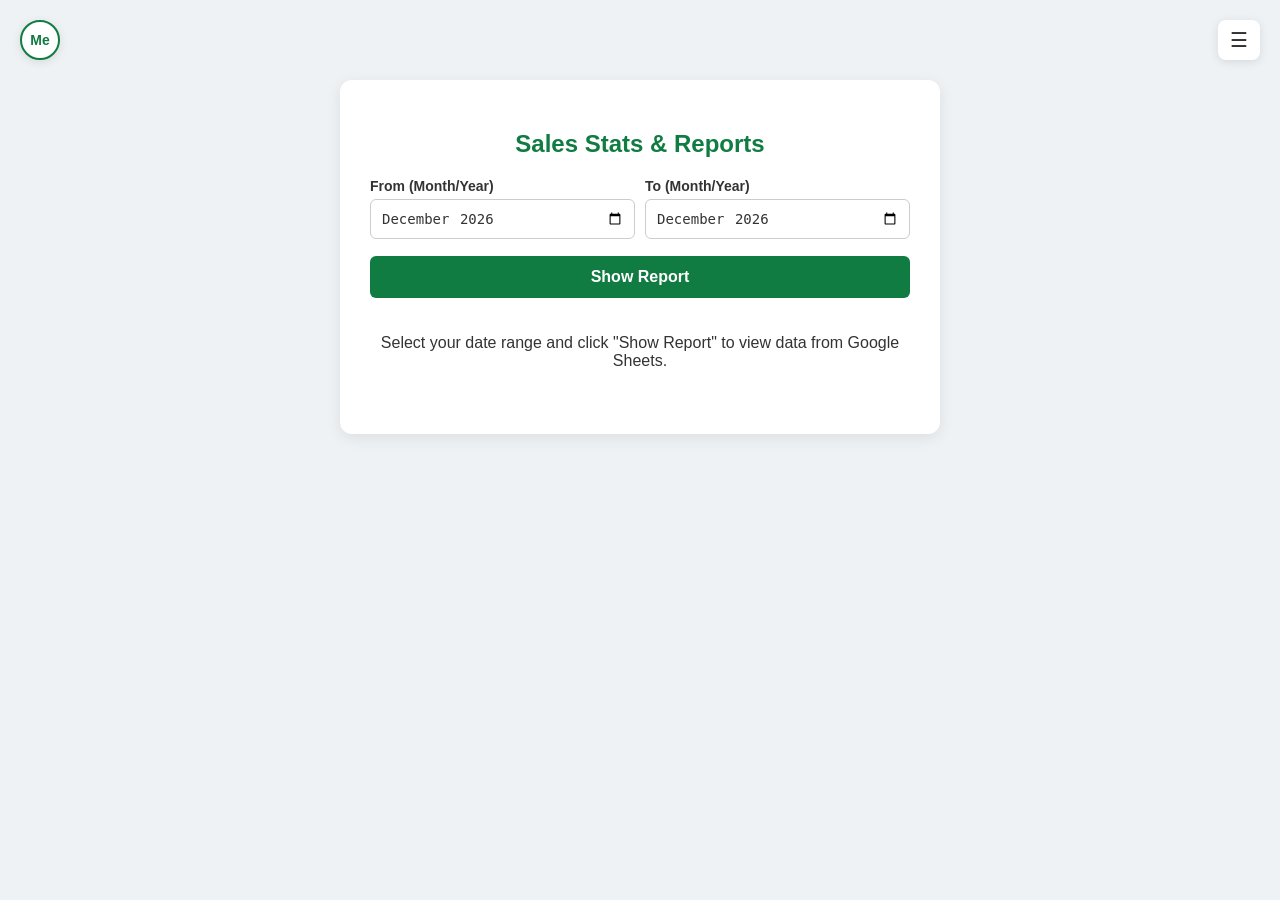
==== stats.html @ f472ffc4 "Add files via upload" ====
<!DOCTYPE html>
<html lang="en">
<head>
    <meta charset="UTF-8">
    <meta name="viewport" content="width=device-width, initial-scale=1.0, maximum-scale=1.0, user-scalable=no">
    <title>Sales Stats - Transaction Tracker</title>
    
    <!-- PWA Manifest & iOS Support -->
    <link rel="manifest" href="manifest.json">
    <link rel="apple-touch-icon" href="icon-192x192.png">
    <meta name="apple-mobile-web-app-status-bar" content="#107c41">
    <meta name="theme-color" content="#107c41">

    <!-- External Stylesheet -->
    <link rel="stylesheet" href="styles.css">

    <style>
        /* Print-specific rules to prevent title duplication */
        @media print {
            #mainTitle {
                display: none !important;
            }
            #printHeader {
                display: flex !important;
            }
        }
    </style>
</head>
<body data-theme="light">

<!-- Top Left Floating Bar: Logo (Leftmost) -->
<div class="top-left-bar">
    <div class="profile-container" id="profileContainer" title="Custom Logo / Profile Picture">
        <span class="profile-placeholder" id="profileInitials">Me</span>
        <img id="profileImg" src="" alt="Logo" class="hidden">
    </div>
</div>

<!-- Top Right Floating Bar: Sandwich Menu (Rightmost) -->
<div class="top-right-bar">
    <div class="menu-icon" id="menuBtn" title="Settings Menu">☰</div>
</div>

<!-- Settings Drawer / Modal -->
<div class="settings-drawer" id="settingsDrawer">
    <div class="settings-content">
        <h3>Settings <span class="close-settings" id="closeSettings">&times;</span></h3>

        <div class="setting-item">
            <span style="cursor: pointer; color: var(--primary-color); font-weight: bold">Dark Theme</span>
            <label class="switch">
                <input type="checkbox" id="darkThemeToggle">
                <span class="slider"></span>
            </label>
        </div>
        
        <!-- Edit Profile Picture -->
        <div class="setting-item">
            <span style="cursor: pointer; color: var(--primary-color); font-weight: bold;" id="editLogoBtn">Edit Profile picture</span>
            <input type="file" id="logoUpload" accept="image/*" class="hidden">
        </div>
        
        <!-- Go back to Add an Entry -->
        <div class="setting-item">
            <span id="goHomeBtn" style="cursor: pointer; color: var(--primary-color); font-weight: bold">Add an entry</span>
        </div>
        
        <!-- Connect to Google Sheets -->
        <div class="setting-item connect-sheets">
            <span id="connectSheetsBtn">Connect to Google Sheets</span>
        </div>
    </div>
</div>

<div class="form-container" style="max-width: 600px;">
    
    <!-- Printable Header (Logo aligned to the left, Centered Title & Date Range on PDF) -->
    <div id="printHeader" style="display: none; align-items: center; justify-content: space-between; margin-bottom: 20px; border-bottom: 2px solid #107c41; padding-bottom: 10px;">
        <img id="printProfileImg" src="" style="width: 45px; height: 45px; border-radius: 50%; object-fit: cover; border: 2px solid #107c41; display: none;" />
        <div style="flex-grow: 1; text-align: center;">
            <h2 style="margin: 0; font-size: 20px; color: #107c41;">Sales Stats & Reports</h2>
            <div id="printDateRange" style="font-size: 12px; color: #555; margin-top: 3px; font-weight: bold;"></div>
        </div>
        <div style="width: 45px;"></div> <!-- Spacer to balance layout -->
    </div>

    <!-- Main Screen Title -->
    <h2 id="mainTitle" style="color: #107c41; text-align: center;">Sales Stats & Reports</h2>
    
    <!-- Date Filter Controls (Month & Year From / To) -->
    <div class="filter-section" style="margin-bottom: 20px; display: flex; flex-direction: column; gap: 12px;">
        <div style="display: flex; gap: 10px;">
            <div style="flex: 1;">
                <label for="fromDate">From (Month/Year)</label>
                <input type="month" id="fromDate">
            </div>
            <div style="flex: 1;">
                <label for="toDate">To (Month/Year)</label>
                <input type="month" id="toDate">
            </div>
        </div>
        <button type="button" id="loadReportBtn">Show Report</button>
    </div>

    <!-- Summary Cards -->
    <div id="statsSummary" class="hidden" style="margin-bottom: 20px;">
        <!-- Top Row: Total In, Total Out, Net Balance -->
        <div style="display: flex; gap: 10px; margin-bottom: 12px; flex-wrap: wrap;">
            <div style="flex: 1; min-width: 100px; background: var(--input-bg); padding: 12px; border-radius: 8px; border: 1px solid var(--input-border); text-align: center;">
                <div style="font-size: 11px; font-weight: bold; color: var(--label-color);">Total In</div>
                <div id="statTotalIn" style="font-size: 16px; font-weight: bold; color: #107c41; margin-top: 4px;">£0.00</div>
            </div>
            <div style="flex: 1; min-width: 100px; background: var(--input-bg); padding: 12px; border-radius: 8px; border: 1px solid var(--input-border); text-align: center;">
                <div style="font-size: 11px; font-weight: bold; color: var(--label-color);">Total Out</div>
                <div id="statTotalOut" style="font-size: 16px; font-weight: bold; color: #d83b01; margin-top: 4px;">£0.00</div>
            </div>
            <div style="flex: 1; min-width: 100px; background: var(--input-bg); padding: 12px; border-radius: 8px; border: 1px solid var(--input-border); text-align: center;">
                <div style="font-size: 11px; font-weight: bold; color: var(--label-color);">Net Balance</div>
                <div id="statNet" style="font-size: 16px; font-weight: bold; margin-top: 4px;">£0.00</div>
            </div>
        </div>

        <!-- Separator -->
        <hr style="border: none; border-top: 1px solid var(--input-border); margin: 15px 0;">

        <!-- Single Unified Card Container for Category Breakdowns (Stacked in order) -->
        <div style="background: var(--input-bg); padding: 15px; border-radius: 8px; border: 1px solid var(--input-border);">
            <div style="font-size: 12px; font-weight: bold; color: var(--label-color); margin-bottom: 12px; text-align: center;">Category Breakdown</div>
            <div style="display: flex; flex-direction: column; gap: 8px;">
                <div style="display: flex; justify-content: space-between; align-items: center; padding: 6px 0; border-bottom: 1px solid var(--input-border);">
                    <span style="font-size: 11px; color: var(--label-color); font-weight: bold;">Delivery Earnings:</span>
                    <span id="statDeliveryEarnings" style="font-size: 13px; font-weight: bold; color: #107c41;">£0.00</span>
                </div>
                <div style="display: flex; justify-content: space-between; align-items: center; padding: 6px 0; border-bottom: 1px solid var(--input-border);">
                    <span style="font-size: 11px; color: var(--label-color); font-weight: bold;">Delivery Expense:</span>
                    <span id="statDeliveryExpense" style="font-size: 13px; font-weight: bold; color: #d83b01;">£0.00</span>
                </div>
                <div style="display: flex; justify-content: space-between; align-items: center; padding: 6px 0; border-bottom: 1px solid var(--input-border);">
                    <span style="font-size: 11px; color: var(--label-color); font-weight: bold;">Trading Earnings:</span>
                    <span id="statTradingEarnings" style="font-size: 13px; font-weight: bold; color: #107c41;">£0.00</span>
                </div>
                <div style="display: flex; justify-content: space-between; align-items: center; padding: 6px 0;">
                    <span style="font-size: 11px; color: var(--label-color); font-weight: bold;">Re-stock Expense:</span>
                    <span id="statRestockExpense" style="font-size: 13px; font-weight: bold; color: #d83b01;">£0.00</span>
                </div>
            </div>
        </div>
    </div>


    <!-- Report Results Table Container (Fully expanded, no inner scroll) -->
    <div id="reportResults" style="overflow-x: auto;">
        <p style="text-align: center; color: var(--label-color);">Select your date range and click "Show Report" to view data from Google Sheets.</p>
    </div>
    <br>
    <!-- Download PDF Button -->
    <button type="button" id="downloadPdfBtn" class="hidden" style="background: #0078d4; margin-bottom: 20px;">Download PDF Report</button>
</div>

<!-- Stats JavaScript Link -->
<script src="stats.js"></script>
</body>
</html>
---- styles.css ----
:root {
    --bg-color: #eef2f5;
    --container-bg: white;
    --text-color: #333;
    --label-color: #333;
    --input-bg: #fff;
    --input-border: #ccc;
    --primary-color: #107c41; /* Excel/Sheets Green */
    --primary-hover: #0b582f;
    --error-border: #d83b01;
    --error-bg: #fdf3f0;
}

[data-theme="dark"] {
    --bg-color: #121212;
    --container-bg: #1e1e1e;
    --text-color: #e0e0e0;
    --label-color: #e0e0e0;
    --input-bg: #2d2d2d;
    --input-border: #444;
    --primary-color: #107c41;
    --primary-hover: #149650;
    --error-border: #f85149;
    --error-bg: #3d1b1b;
}

/* Mobile-friendly universal sizing */
*, *::before, *::after {
    box-sizing: border-box;
}

body { 
    font-family: -apple-system, BlinkMacSystemFont, "Segoe UI", Roboto, Helvetica, Arial, sans-serif; 
    background: var(--bg-color); 
    color: var(--text-color); 
    display: flex; 
    justify-content: center; 
    align-items: flex-start; /* Changed from center to flex-start */
    min-height: 100vh; 
    margin: 0; 
    padding: 20px; 
    padding-top: 80px; /* Locks it near the top below your header bar */
    transition: background 0.3s, color 0.3s; 
}

/* Top Left Header Bar (Profile/Logo) */
.top-left-bar { 
    position: absolute; 
    top: 20px; 
    left: 20px; 
    z-index: 50; 
}

/* Top Right Header Bar (Sandwich Menu) */
.top-right-bar { 
    position: absolute; 
    top: 20px; 
    right: 20px; 
    z-index: 50; 
}

/* Hamburger Menu */
.menu-icon { 
    font-size: 20px; 
    cursor: pointer; 
    background: var(--container-bg); 
    padding: 8px 12px; 
    border-radius: 8px; 
    box-shadow: 0 2px 10px rgba(0,0,0,0.1); 
    user-select: none; 
    display: flex; 
    align-items: center; 
    justify-content: center; 
    color: var(--text-color); 
}
.menu-icon:hover { 
    opacity: 0.8; 
}

/* Custom Profile Picture / Logo Placeholder */
.profile-container { 
    width: 40px; 
    height: 40px; 
    border-radius: 50%; 
    overflow: hidden; 
    background: var(--container-bg); 
    box-shadow: 0 2px 10px rgba(0,0,0,0.1); 
    display: flex; 
    align-items: center; 
    justify-content: center; 
    cursor: pointer; 
    border: 2px solid var(--primary-color); 
}
.profile-container img { 
    width: 100%; 
    height: 100%; 
    object-fit: cover; 
}
.profile-placeholder { 
    font-size: 14px; 
    font-weight: bold; 
    color: var(--primary-color); 
}

/* Settings Floating Card on the Right */
.settings-drawer { 
    display: none; 
    position: fixed; 
    z-index: 101; 
    left: 0; 
    top: 0; 
    width: 100%; 
    height: 100%; 
    background-color: rgba(0,0,0,0.5); 
    justify-content: flex-end; /* Pushes the card to the right */
    align-items: stretch;    /* Aligns it near the top */
    padding: 20px;              /* Creates space around the edges */
    padding-top: 75px;          /* Clears the top-right hamburger menu button */
padding-bottom: 75px;
}

.settings-content { 
    background: var(--container-bg); 
    padding: 25px; 
    width: 280px; 
    max-width: 90%;
    height: auto;               /* Removes full-height sidebar look */
    border-radius: 16px;        /* Smooth rounded corners for a floating card */
    box-shadow: 0 10px 30px rgba(0,0,0,0.25); /* Deep shadow for floating effect */
    display: flex; 
    flex-direction: column; 
    gap: 20px; 
}
.settings-content h3 { 
    margin-top: 0; 
    color: var(--primary-color); 
    display: flex; 
    justify-content: space-between; 
    align-items: center; 
}
.close-settings { 
    cursor: pointer; 
    font-size: 20px; 
}
.setting-item { 
    display: flex; 
    justify-content: space-between; 
    align-items: center; 
    font-size: 15px; 
    font-weight: 500; 
}

/* Connect to Sheets Button Style */
.setting-item.connect-sheets span {
    cursor: pointer;
    color: var(--primary-color);
    font-weight: bold;
    transition: opacity 0.2s;
}
.setting-item.connect-sheets span:hover {
    opacity: 0.7;
}

/* iOS Style Toggle Switch */
.switch { 
    position: relative; 
    display: inline-block; 
    width: 46px; 
    height: 24px; 
}
.switch input { 
    opacity: 0; 
    width: 0; 
    height: 0; 
}
.slider { 
    position: absolute; 
    cursor: pointer; 
    top: 0; 
    left: 0; 
    right: 0; 
    bottom: 0; 
    background-color: #ccc; 
    transition: .3s; 
    border-radius: 24px; 
}
.slider:before { 
    position: absolute; 
    content: ""; 
    height: 18px; 
    width: 18px; 
    left: 3px; 
    bottom: 3px; 
    background-color: white; 
    transition: .3s; 
    border-radius: 50%; 
}
input:checked + .slider { 
    background-color: var(--primary-color); 
}
input:checked + .slider:before { 
    transform: translateX(22px); 
}

/* Form Layout */
.form-container { 
    background: var(--container-bg); 
    padding: 30px; 
    border-radius: 12px; 
    box-shadow: 0 4px 15px rgba(0,0,0,0.08); 
    width: 95%; /* Adjust for mobile margins */
    max-width: 450px; 
    transition: background 0.3s; 
}
h2 { 
    text-align: center; 
    color: var(--primary-color); 
    margin-bottom: 20px; 
}
.form-group { 
    margin-bottom: 15px; 
}
label { 
    display: block; 
    margin-bottom: 5px; 
    font-weight: 600; 
    color: var(--label-color); 
    font-size: 14px; 
}
input, select, textarea { 
    width: 100%; 
    padding: 10px; 
    border: 1px solid var(--input-border); 
    border-radius: 6px; 
    font-size: 14px; 
    background: var(--input-bg); 
    color: var(--text-color); 
    transition: border-color 0.2s, background 0.3s; 
    -webkit-appearance: none; /* Prevents iOS zooming on select */
}
input:focus, select:focus, textarea:focus { 
    border-color: var(--primary-color); 
    outline: none; 
    box-shadow: 0 0 0 2px rgba(16, 124, 65, 0.2); 
}

/* Error State */
.highlight-error { 
    border: 2px solid var(--error-border) !important; 
    background-color: var(--error-bg) !important; 
}

/* Utility / Buttons */
.hidden { 
    display: none !important; 
}
button { 
    background: var(--primary-color); 
    color: white; 
    border: none; 
    padding: 12px; 
    width: 100%; 
    border-radius: 6px; 
    font-size: 16px; 
    font-weight: bold; 
    cursor: pointer; 
    transition: background 0.2s; 
    margin-top: 5px;
}
button:hover { 
    background: var(--primary-hover); 
}

/* Modal Popup Styling */
.modal { 
    display: none; 
    position: fixed; 
    z-index: 100; 
    left: 0; 
    top: 0; 
    width: 100%; 
    height: 100%; 
    background-color: rgba(0,0,0,0.5); 
    justify-content: center; 
    align-items: center; 
}
.modal-content { 
    background: var(--container-bg); 
    color: var(--text-color); 
    padding: 25px; 
    border-radius: 12px; 
    width: 90%; 
    max-width: 400px; 
    box-shadow: 0 4px 20px rgba(0,0,0,0.2); 
}
.modal-content h3 { 
    margin-top: 0; 
    color: var(--primary-color); 
    text-align: center; 
}
.summary-item { 
    margin-bottom: 10px; 
    font-size: 14px; 
    border-bottom: 1px solid var(--input-border); 
    padding-bottom: 6px; 
}
.summary-item span { 
    font-weight: bold; 
    color: var(--label-color); 
}
.modal-buttons { 
    display: flex; 
    gap: 10px; 
    margin-top: 20px; 
}
.btn-edit { 
    background: #6c757d; 
}
.btn-edit:hover { 
    background: #5a6268; 
}

@media print {
    .top-left-bar,
    .top-right-bar,
    .settings-drawer,
    .filter-section,
    #loadReportBtn,
    #downloadPdfBtn,
    button {
        display: none !important;
    }
    body {
        background: white !important;
        color: black !important;
        padding: 0 !important;
        align-items: stretch !important;
    }
    .form-container {
        box-shadow: none !important;
        width: 100% !important;
        max-width: 100% !important;
        padding: 0 !important;
    }
}

/* Hide print header during normal web browsing */
#printHeader {
    display: none;
}

@media print {
    .top-left-bar,
    .top-right-bar,
    .settings-drawer,
    .filter-section,
    #loadReportBtn,
    #downloadPdfBtn,
    button {
        display: none !important;
    }
    
    /* Force print header and logo to show in PDF */
    #printHeader {
        display: block !important;
    }
    
    body {
        background: white !important;
        color: black !important;
        padding: 0 !important;
        align-items: stretch !important;
    }
    
    .form-container {
        box-shadow: none !important;
        width: 100% !important;
        max-width: 100% !important;
        padding: 0 !important;
    }
    
    #reportResults {
        max-height: none !important;
        overflow: visible !important;
    }
}
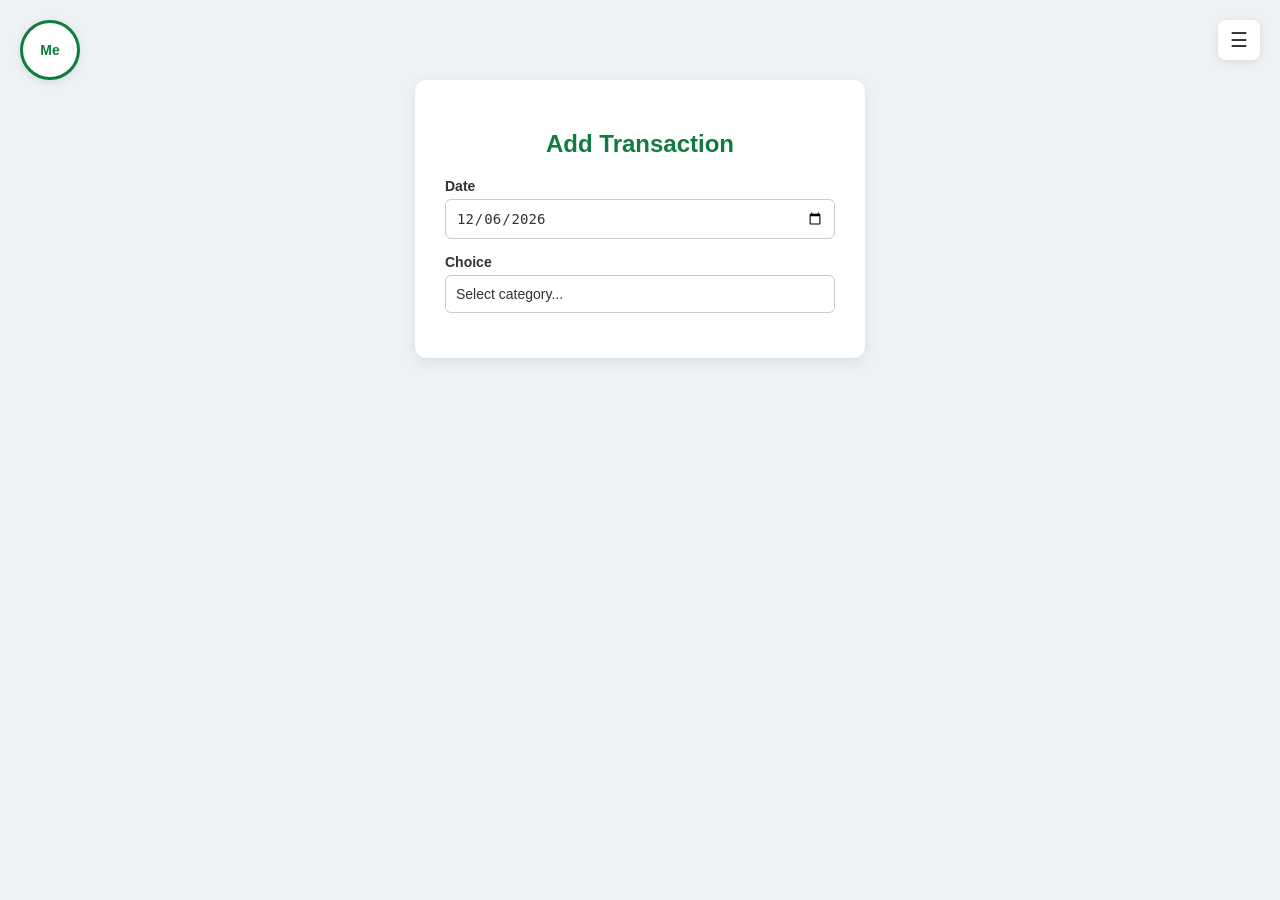
==== commit e5393a00: "Add files via upload" ====
--- a/stats.html
+++ b/stats.html
@@ -3,7 +3,7 @@
 <head>
     <meta charset="UTF-8">
     <meta name="viewport" content="width=device-width, initial-scale=1.0, maximum-scale=1.0, user-scalable=no">
-    <title>Sales Stats - Transaction Tracker</title>
+    <title>Sales Statment</title>
     
     <!-- PWA Manifest & iOS Support -->
     <link rel="manifest" href="manifest.json">
@@ -15,13 +15,26 @@
     <link rel="stylesheet" href="styles.css">
 
     <style>
-        /* Print-specific rules to prevent title duplication */
+        /* Define physical page margins for the PDF generator */
+        @page {
+            size: auto;
+            margin: 15mm;
+        }
+
+        /* Print-specific rules */
         @media print {
             #mainTitle {
                 display: none !important;
             }
             #printHeader {
                 display: flex !important;
+            }
+            .form-container {
+                padding: 10px 0 !important;
+                margin: 0 !important;
+                max-width: 100% !important;
+                box-shadow: none !important;
+                border: none !important;
             }
         }
     </style>
@@ -41,51 +54,20 @@
     <div class="menu-icon" id="menuBtn" title="Settings Menu">☰</div>
 </div>
 
-<!-- Settings Drawer / Modal -->
-<div class="settings-drawer" id="settingsDrawer">
-    <div class="settings-content">
-        <h3>Settings <span class="close-settings" id="closeSettings">&times;</span></h3>
-
-        <div class="setting-item">
-            <span style="cursor: pointer; color: var(--primary-color); font-weight: bold">Dark Theme</span>
-            <label class="switch">
-                <input type="checkbox" id="darkThemeToggle">
-                <span class="slider"></span>
-            </label>
-        </div>
-        
-        <!-- Edit Profile Picture -->
-        <div class="setting-item">
-            <span style="cursor: pointer; color: var(--primary-color); font-weight: bold;" id="editLogoBtn">Edit Profile picture</span>
-            <input type="file" id="logoUpload" accept="image/*" class="hidden">
-        </div>
-        
-        <!-- Go back to Add an Entry -->
-        <div class="setting-item">
-            <span id="goHomeBtn" style="cursor: pointer; color: var(--primary-color); font-weight: bold">Add an entry</span>
-        </div>
-        
-        <!-- Connect to Google Sheets -->
-        <div class="setting-item connect-sheets">
-            <span id="connectSheetsBtn">Connect to Google Sheets</span>
-        </div>
-    </div>
-</div>
-
 <div class="form-container" style="max-width: 600px;">
     
     <!-- Printable Header (Logo aligned to the left, Centered Title & Date Range on PDF) -->
     <div id="printHeader" style="display: none; align-items: center; justify-content: space-between; margin-bottom: 20px; border-bottom: 2px solid #107c41; padding-bottom: 10px;">
-        <img id="printProfileImg" src="" style="width: 45px; height: 45px; border-radius: 50%; object-fit: cover; border: 2px solid #107c41; display: none;" />
+        <img id="printProfileImg" src="" style="width: 70px; height: 70px; border-radius: 50%; object-fit: cover; border: 2px solid #107c41; display: none;" />
         <div style="flex-grow: 1; text-align: center;">
-            <h2 style="margin: 0; font-size: 20px; color: #107c41;">Sales Stats & Reports</h2>
+            <h2 style="margin: 0; font-size: 20px; color: #107c41;">Sales statement</h2>
             <div id="printDateRange" style="font-size: 12px; color: #555; margin-top: 3px; font-weight: bold;"></div>
         </div>
-        <div style="width: 45px;"></div> <!-- Spacer to balance layout -->
+        <div style="width: 70px;"></div> <!-- Spacer to balance layout -->
     </div>
 
     <!-- Main Screen Title -->
-    <h2 id="mainTitle" style="color: #107c41; text-align: center;">Sales Stats & Reports</h2>
+    <h2 id="mainTitle" style="color: #107c41; text-align: center;">Sales statement</h2>
     
     <!-- Date Filter Controls (Month & Year From / To) -->
     <div class="filter-section" style="margin-bottom: 20px; display: flex; flex-direction: column; gap: 12px;">
@@ -147,7 +129,6 @@
         </div>
     </div>
 
-
     <!-- Report Results Table Container (Fully expanded, no inner scroll) -->
     <div id="reportResults" style="overflow-x: auto;">
         <p style="text-align: center; color: var(--label-color);">Select your date range and click "Show Report" to view data from Google Sheets.</p>
@@ -158,6 +139,7 @@
 </div>
 
 <!-- Stats JavaScript Link -->
-<script src="stats.js"></script>
+<script src="settings.js" defer></script>
+<script src="stats.js" defer></script>
 </body>
 </html>
--- a/styles.css
+++ b/styles.css
@@ -35,11 +35,11 @@
     color: var(--text-color); 
     display: flex; 
     justify-content: center; 
-    align-items: flex-start; /* Changed from center to flex-start */
+    align-items: flex-start; 
     min-height: 100vh; 
     margin: 0; 
     padding: 20px; 
-    padding-top: 80px; /* Locks it near the top below your header bar */
+    padding-top: 80px; 
     transition: background 0.3s, color 0.3s; 
 }
 
@@ -79,8 +79,8 @@
 
 /* Custom Profile Picture / Logo Placeholder */
 .profile-container { 
-    width: 40px; 
-    height: 40px; 
+    width: 60px; 
+    height: 60px; 
     border-radius: 50%; 
     overflow: hidden; 
     background: var(--container-bg); 
@@ -89,7 +89,7 @@
     align-items: center; 
     justify-content: center; 
     cursor: pointer; 
-    border: 2px solid var(--primary-color); 
+    border: 3px solid var(--primary-color); 
 }
 .profile-container img { 
     width: 100%; 
@@ -112,11 +112,11 @@
     width: 100%; 
     height: 100%; 
     background-color: rgba(0,0,0,0.5); 
-    justify-content: flex-end; /* Pushes the card to the right */
-    align-items: stretch;    /* Aligns it near the top */
-    padding: 20px;              /* Creates space around the edges */
-    padding-top: 75px;          /* Clears the top-right hamburger menu button */
-padding-bottom: 75px;
+    justify-content: flex-end; 
+    align-items: flex-start; /* Fixed from stretch to respect height: auto */
+    padding: 20px; 
+    padding-top: 75px;          
+    padding-bottom: 75px;
 }
 
 .settings-content { 
@@ -124,9 +124,9 @@
     padding: 25px; 
     width: 280px; 
     max-width: 90%;
-    height: auto;               /* Removes full-height sidebar look */
-    border-radius: 16px;        /* Smooth rounded corners for a floating card */
-    box-shadow: 0 10px 30px rgba(0,0,0,0.25); /* Deep shadow for floating effect */
+    height: auto;               
+    border-radius: 16px;        
+    box-shadow: 0 10px 30px rgba(0,0,0,0.25); 
     display: flex; 
     flex-direction: column; 
     gap: 20px; 
@@ -202,13 +202,86 @@
     transform: translateX(22px); 
 }
 
+/* Dashboard Toggle Switch Styles */
+.switch-container {
+    display: flex;
+    background: var(--input-bg);
+    border: 1px solid var(--input-border);
+    border-radius: 8px;
+    padding: 4px;
+    margin-bottom: 20px;
+}
+.switch-btn {
+    flex: 1;
+    padding: 10px;
+    text-align: center;
+    font-weight: bold;
+    font-size: 13px;
+    cursor: pointer;
+    border-radius: 6px;
+    transition: all 0.2s ease;
+    color: var(--label-color);
+    background: transparent;
+    border: none;
+}
+.switch-btn.active {
+    background: var(--primary-color);
+    color: #ffffff;
+}
+
+/* Side-by-side Cards Container */
+.side-by-side {
+    display: flex;
+    gap: 10px;
+    margin-bottom: 20px;
+    flex-wrap: wrap;
+}
+.side-card {
+    flex: 1;
+    min-width: 105px;
+    background: var(--input-bg);
+    padding: 12px 8px;
+    border-radius: 8px;
+    border: 1px solid var(--input-border);
+    text-align: center;
+}
+.side-card-title {
+    font-size: 11px;
+    font-weight: bold;
+    color: var(--label-color);
+    text-transform: uppercase;
+    margin-bottom: 6px;
+}
+.side-card-val {
+    font-size: 14px;
+    font-weight: bold;
+    color: var(--primary-color);
+    margin-top: 2px;
+}
+
+/* Chart & Ledger Container Styles */
+.chart-box {
+    background: var(--input-bg);
+    border: 1px solid var(--input-border);
+    border-radius: 8px;
+    padding: 15px;
+    margin-bottom: 20px;
+}
+.chart-title {
+    font-size: 13px;
+    font-weight: bold;
+    color: var(--label-color);
+    margin-bottom: 12px;
+    text-align: center;
+}
+
 /* Form Layout */
 .form-container { 
     background: var(--container-bg); 
     padding: 30px; 
     border-radius: 12px; 
     box-shadow: 0 4px 15px rgba(0,0,0,0.08); 
-    width: 95%; /* Adjust for mobile margins */
+    width: 95%; 
     max-width: 450px; 
     transition: background 0.3s; 
 }
@@ -236,7 +309,7 @@
     background: var(--input-bg); 
     color: var(--text-color); 
     transition: border-color 0.2s, background 0.3s; 
-    -webkit-appearance: none; /* Prevents iOS zooming on select */
+    -webkit-appearance: none; 
 }
 input:focus, select:focus, textarea:focus { 
     border-color: var(--primary-color); 
@@ -320,31 +393,6 @@
     background: #5a6268; 
 }
 
-@media print {
-    .top-left-bar,
-    .top-right-bar,
-    .settings-drawer,
-    .filter-section,
-    #loadReportBtn,
-    #downloadPdfBtn,
-    button {
-        display: none !important;
-    }
-    body {
-        background: white !important;
-        color: black !important;
-        padding: 0 !important;
-        align-items: stretch !important;
-    }
-    .form-container {
-        box-shadow: none !important;
-        width: 100% !important;
-        max-width: 100% !important;
-        padding: 0 !important;
-    }
-}
-
-/* Hide print header during normal web browsing */
 #printHeader {
     display: none;
 }
@@ -360,7 +408,6 @@
         display: none !important;
     }
     
-    /* Force print header and logo to show in PDF */
     #printHeader {
         display: block !important;
     }
